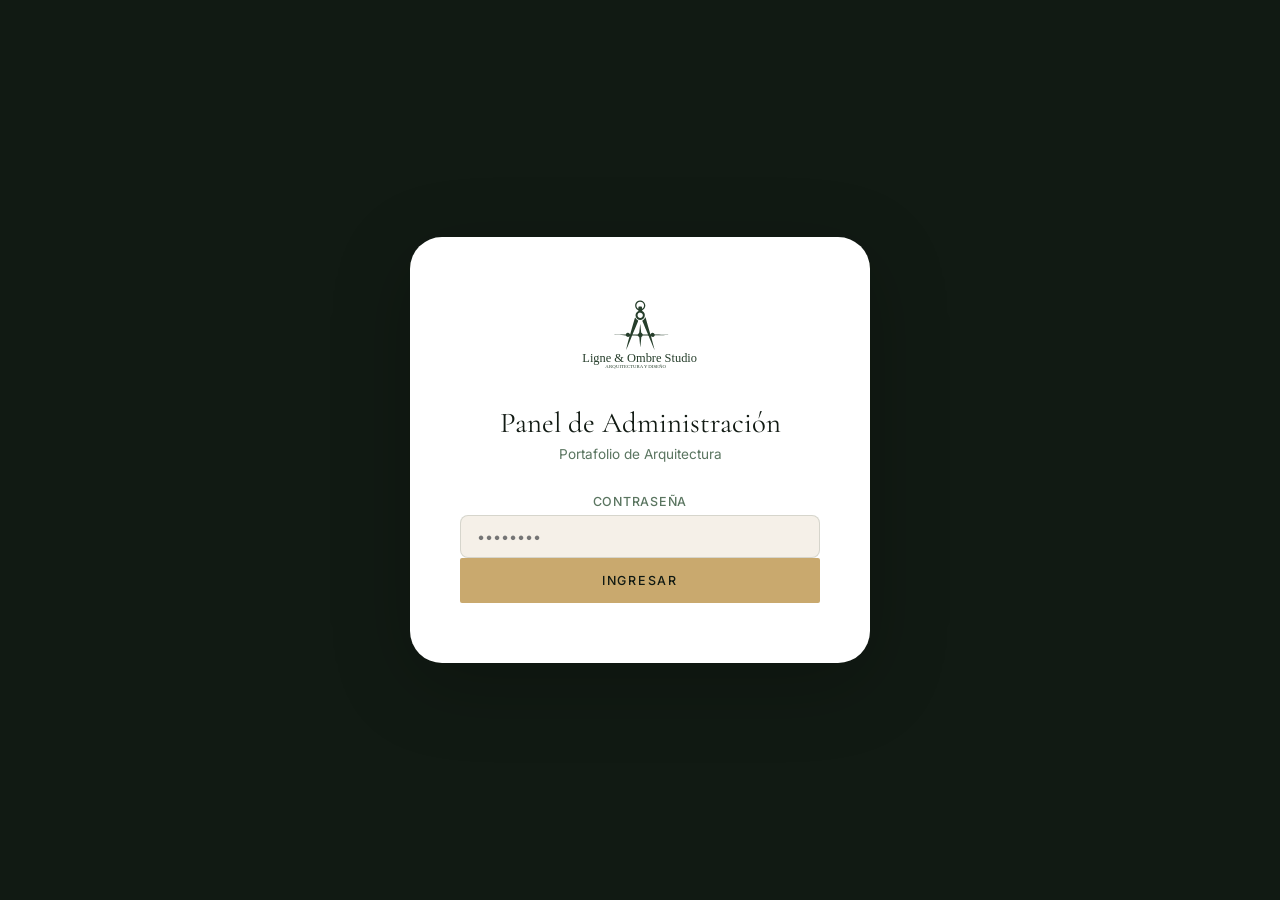
==== admin-arq.html @ 2bd58216 "Commit inicial: Estructura base de la página de Alex" ====
<!DOCTYPE html>
<html lang="es">
<head>
  <meta charset="UTF-8">
  <meta name="viewport" content="width=device-width, initial-scale=1.0">
  <title>Admin — Portafolio | Ligne & Ombre Studio</title>
  <link rel="stylesheet" href="css/main.css">
  <link rel="stylesheet" href="css/admin.css">
</head>
<body class="admin-body">

  <div id="loginScreen" class="admin-login">
    <div class="admin-login__box">
      <img src="assets/logo.svg" alt="Logo" class="admin-login__logo">
      <h1 class="admin-login__title">Panel de Administración</h1>
      <p class="admin-login__sub">Portafolio de Arquitectura</p>
      <div class="admin-field">
        <label class="admin-label">Contraseña</label>
        <input type="password" id="pwInput" class="admin-input" placeholder="••••••••" onkeydown="if(event.key==='Enter') doLogin()">
      </div>
      <button class="btn btn--primary admin-login__btn" onclick="doLogin()">Ingresar</button>
      <p id="loginError" class="admin-error" style="display:none">Contraseña incorrecta</p>
    </div>
  </div>

  <div id="adminPanel" style="display:none">
    <header class="admin-header">
      <div class="admin-header__inner">
        <a href="index.html" class="admin-header__logo"><img src="assets/logo.svg" alt="Logo" style="height:48px"></a>
        <h2 class="admin-header__title">Panel — Portafolio</h2>
        <div class="admin-header__actions">
          <a href="admin-muebles.html" class="btn btn--outline-dark" style="font-size:.74rem;padding:10px 20px">Ir a Muebles</a>
          <button class="btn btn--outline-dark" onclick="doLogout()" style="font-size:.74rem;padding:10px 20px">Cerrar sesión</button>
        </div>
      </div>
    </header>

    <main class="admin-main">
      <div class="admin-container">

        <!-- FORM -->
        <section class="admin-card">
          <h3 class="admin-card__title" id="formTitle">Agregar Proyecto</h3>
          <input type="hidden" id="editId">
          <div class="admin-grid-2">
            <div class="admin-field">
              <label class="admin-label">Título del proyecto *</label>
              <input type="text" id="pTitle" class="admin-input" placeholder="Residencia Nativa">
            </div>
            <div class="admin-field">
              <label class="admin-label">Categoría *</label>
              <select id="pCat" class="admin-input">
                <option value="Residencial">Residencial</option>
                <option value="Comercial">Comercial</option>
                <option value="Interiorismo">Interiorismo</option>
                <option value="Reforma">Reforma</option>
              </select>
            </div>
            <div class="admin-field">
              <label class="admin-label">Año</label>
              <input type="text" id="pYear" class="admin-input" placeholder="2024">
            </div>
            <div class="admin-field">
              <label class="admin-label">Imagen (URL o subir archivo)</label>
              <input type="file" id="pImgFile" class="admin-input" accept="image/*" onchange="previewImage(this,'pPreview')">
              <input type="text" id="pImgUrl" class="admin-input" placeholder="https://... o dejar vacío si subiste archivo" style="margin-top:8px">
            </div>
          </div>
          <div class="admin-field">
            <label class="admin-label">Descripción</label>
            <textarea id="pDesc" class="admin-input admin-textarea" placeholder="Descripción del proyecto..."></textarea>
          </div>
          <div id="pPreview" class="admin-img-preview" style="display:none">
            <img id="pPreviewImg" src="" alt="Preview" style="max-height:200px;border-radius:8px;object-fit:cover;">
          </div>
          <div class="admin-form-actions">
            <button class="btn btn--primary" onclick="saveProject()">Guardar proyecto</button>
            <button class="btn btn--outline-dark" onclick="resetForm()" id="cancelBtn" style="display:none">Cancelar edición</button>
          </div>
          <p id="formMsg" class="admin-msg" style="display:none"></p>
        </section>

        <!-- LISTA -->
        <section class="admin-card">
          <div class="admin-card__header">
            <h3 class="admin-card__title">Proyectos en portafolio</h3>
            <span id="countBadge" class="admin-badge">0</span>
          </div>
          <div id="projectList" class="admin-list"></div>
        </section>

      </div>
    </main>
  </div>

  <script src="js/admin-arq.js"></script>
</body>
</html>
---- css/main.css ----
/* ================================================
   LIGNE & OMBRE STUDIO — Global Design System
   ================================================ */

@import url('https://fonts.googleapis.com/css2?family=Cormorant+Garamond:ital,wght@0,300;0,400;0,500;0,600;1,300;1,400&family=Inter:wght@300;400;500;600&display=swap');

/* ── TOKENS ── */
:root {
  --clr-forest:       #263e2b;
  --clr-forest-dark:  #111a13;
  --clr-forest-mid:   #1e3324;
  --clr-forest-light: #3d5e40;
  --clr-cream:        #e8e0d0;
  --clr-cream-light:  #f5f0e8;
  --clr-gold:         #c9a96e;
  --clr-gold-light:   #dfc08a;
  --clr-white:        #ffffff;
  --clr-text-dark:    #1a2a1c;
  --clr-text-muted:   #5a7560;

  --font-display: 'Cormorant Garamond', Georgia, serif;
  --font-body:    'Inter', system-ui, sans-serif;

  --radius-sm:  4px;
  --radius-md:  8px;
  --radius-lg:  16px;
  --radius-xl:  32px;

  --shadow-sm:  0 2px 12px rgba(0,0,0,.08);
  --shadow-md:  0 8px 40px rgba(0,0,0,.14);
  --shadow-lg:  0 20px 80px rgba(0,0,0,.22);

  --transition: .45s cubic-bezier(.22,1,.36,1);
  --transition-fast: .2s ease;

  --nav-h: 80px;
}

/* ── RESET ── */
*, *::before, *::after { box-sizing: border-box; margin: 0; padding: 0; }
html { scroll-behavior: smooth; font-size: 16px; }
body {
  font-family: var(--font-body);
  color: var(--clr-text-dark);
  background: var(--clr-white);
  overflow-x: hidden;
  cursor: none;
}
img { display: block; max-width: 100%; }
a  { text-decoration: none; color: inherit; }
ul { list-style: none; }
button { cursor: none; border: none; background: none; font-family: inherit; }

/* ── CUSTOM CURSOR ── */
.cursor {
  position: fixed;
  pointer-events: none;
  z-index: 9999;
  mix-blend-mode: difference;
}
.cursor__dot {
  width: 8px; height: 8px;
  background: var(--clr-white);
  border-radius: 50%;
  position: fixed;
  top: 0; left: 0;
  transform: translate(-50%,-50%);
  transition: width .2s, height .2s, opacity .2s;
}
.cursor__circle {
  width: 36px; height: 36px;
  border: 1.5px solid var(--clr-white);
  border-radius: 50%;
  position: fixed;
  top: 0; left: 0;
  transform: translate(-50%,-50%);
  transition: transform .12s ease, width .3s, height .3s;
  pointer-events: none;
}
body:hover .cursor__circle { opacity: 1; }

/* ── SCROLLBAR ── */
::-webkit-scrollbar { width: 5px; }
::-webkit-scrollbar-track { background: var(--clr-forest-dark); }
::-webkit-scrollbar-thumb { background: var(--clr-gold); border-radius: 3px; }

/* ── TYPOGRAPHY ── */
.t-display {
  font-family: var(--font-display);
  font-weight: 300;
  line-height: 1.1;
  letter-spacing: -.01em;
}
.t-label {
  font-family: var(--font-body);
  font-size: .72rem;
  font-weight: 500;
  letter-spacing: .18em;
  text-transform: uppercase;
}

/* ── NAVIGATION ── */
.nav {
  position: fixed;
  top: 0; left: 0; right: 0;
  z-index: 100;
  height: var(--nav-h);
  display: flex;
  align-items: center;
  padding: 0 5vw;
  justify-content: space-between;
  transition: background var(--transition), backdrop-filter var(--transition), box-shadow var(--transition);
}
.nav.scrolled {
  background: rgba(17,26,19,.92);
  backdrop-filter: blur(20px);
  box-shadow: 0 1px 0 rgba(255,255,255,.06);
}
.nav__logo { display: flex; align-items: center; gap: 12px; }
.nav__logo img { height: 68px; width: auto; }
.nav__logo svg { height: 68px; width: auto; }
.nav__logo-text {
  font-family: var(--font-display);
  font-size: 1rem;
  font-weight: 400;
  color: var(--clr-cream);
  line-height: 1.2;
  letter-spacing: .04em;
}
.nav__links { display: flex; align-items: center; gap: 40px; }
.nav__links a {
  font-size: .8rem;
  font-weight: 500;
  letter-spacing: .12em;
  text-transform: uppercase;
  color: var(--clr-cream);
  opacity: .8;
  transition: opacity var(--transition-fast), color var(--transition-fast);
  position: relative;
}
.nav__links a::after {
  content: '';
  position: absolute;
  bottom: -4px; left: 0;
  width: 0; height: 1px;
  background: var(--clr-gold);
  transition: width var(--transition);
}
.nav__links a:hover { opacity: 1; color: var(--clr-gold); }
.nav__links a:hover::after { width: 100%; }
.nav__cta {
  padding: 10px 24px;
  border: 1px solid var(--clr-gold);
  color: var(--clr-gold) !important;
  border-radius: 2px;
  font-size: .75rem !important;
  letter-spacing: .14em !important;
  opacity: 1 !important;
  transition: background var(--transition), color var(--transition) !important;
}
.nav__cta:hover { background: var(--clr-gold) !important; color: var(--clr-forest-dark) !important; }
.nav__cta::after { display: none !important; }

/* ── HAMBURGER (mobile) ── */
.nav__burger {
  display: none;
  flex-direction: column;
  gap: 5px;
  width: 28px;
  cursor: pointer;
  padding: 4px;
}
.nav__burger span {
  display: block; height: 1.5px;
  background: var(--clr-cream);
  transition: var(--transition);
}
.nav__mobile {
  display: none;
  position: fixed;
  inset: 0;
  background: var(--clr-forest-dark);
  z-index: 99;
  flex-direction: column;
  align-items: center;
  justify-content: center;
  gap: 40px;
}
.nav__mobile.open { display: flex; }
.nav__mobile a {
  font-family: var(--font-display);
  font-size: 2.5rem;
  font-weight: 300;
  color: var(--clr-cream);
  letter-spacing: .06em;
  transition: color var(--transition);
}
.nav__mobile a:hover { color: var(--clr-gold); }
.nav__mobile-close {
  position: absolute;
  top: 28px; right: 5vw;
  font-size: 2rem;
  color: var(--clr-cream);
  cursor: pointer;
}

/* ── SECTION WRAPPER ── */
.section { padding: clamp(80px,12vw,140px) 5vw; }
.section--dark { background: var(--clr-forest-dark); color: var(--clr-cream); }
.section--forest { background: var(--clr-forest); color: var(--clr-cream); }
.section--cream { background: var(--clr-cream-light); }
.container { max-width: 1280px; margin: 0 auto; }

/* ── SECTION HEADER ── */
.sec-header { margin-bottom: clamp(50px,8vw,90px); }
.sec-header__eyebrow {
  color: var(--clr-gold);
  margin-bottom: 16px;
}
.sec-header__title {
  font-family: var(--font-display);
  font-size: clamp(2.4rem,5vw,4.5rem);
  font-weight: 300;
  line-height: 1.05;
  max-width: 700px;
}
.sec-header__title em { font-style: italic; color: var(--clr-gold); }
.sec-header__line {
  display: block;
  width: 60px; height: 1px;
  background: var(--clr-gold);
  margin-top: 28px;
}

/* ── BUTTONS ── */
.btn {
  display: inline-flex;
  align-items: center;
  gap: 10px;
  padding: 15px 36px;
  font-family: var(--font-body);
  font-size: .78rem;
  font-weight: 500;
  letter-spacing: .14em;
  text-transform: uppercase;
  border-radius: 2px;
  transition: var(--transition);
  cursor: pointer;
}
.btn--primary {
  background: var(--clr-gold);
  color: var(--clr-forest-dark);
}
.btn--primary:hover {
  background: var(--clr-gold-light);
  transform: translateY(-2px);
  box-shadow: 0 8px 30px rgba(201,169,110,.35);
}
.btn--outline {
  border: 1px solid rgba(255,255,255,.4);
  color: var(--clr-white);
}
.btn--outline:hover {
  border-color: var(--clr-gold);
  color: var(--clr-gold);
  transform: translateY(-2px);
}
.btn--outline-dark {
  border: 1px solid var(--clr-forest);
  color: var(--clr-forest);
}
.btn--outline-dark:hover {
  background: var(--clr-forest);
  color: var(--clr-white);
}
.btn svg { transition: transform var(--transition); }
.btn:hover svg { transform: translateX(4px); }

/* ── REVEAL ANIMATIONS ── */
.reveal {
  opacity: 0;
  transform: translateY(40px);
  transition: opacity .8s cubic-bezier(.22,1,.36,1), transform .8s cubic-bezier(.22,1,.36,1);
}
.reveal.visible { opacity: 1; transform: translateY(0); }
.reveal-left {
  opacity: 0;
  transform: translateX(-50px);
  transition: opacity .8s cubic-bezier(.22,1,.36,1), transform .8s cubic-bezier(.22,1,.36,1);
}
.reveal-left.visible { opacity: 1; transform: translateX(0); }
.reveal-right {
  opacity: 0;
  transform: translateX(50px);
  transition: opacity .8s cubic-bezier(.22,1,.36,1), transform .8s cubic-bezier(.22,1,.36,1);
}
.reveal-right.visible { opacity: 1; transform: translateX(0); }

/* ── FOOTER ── */
.footer {
  background: var(--clr-forest-dark);
  color: var(--clr-cream);
  padding: 60px 5vw 30px;
}
.footer__inner {
  max-width: 1280px;
  margin: 0 auto;
  display: grid;
  grid-template-columns: 1fr auto;
  gap: 40px;
  align-items: start;
  border-bottom: 1px solid rgba(255,255,255,.1);
  padding-bottom: 40px;
  margin-bottom: 28px;
}
.footer__logo img { height: 70px; width: auto; opacity: .9; }
.footer__logo svg { height: 60px; width: auto; opacity: .85; }
.footer__tagline {
  font-family: var(--font-display);
  font-size: 1.1rem;
  font-weight: 300;
  color: var(--clr-cream);
  opacity: .7;
  margin-top: 12px;
  letter-spacing: .04em;
}
.footer__links { display: flex; flex-direction: column; gap: 12px; align-items: flex-end; }
.footer__links a {
  font-size: .78rem;
  letter-spacing: .1em;
  text-transform: uppercase;
  color: var(--clr-cream);
  opacity: .6;
  transition: opacity var(--transition-fast), color var(--transition-fast);
}
.footer__links a:hover { opacity: 1; color: var(--clr-gold); }
.footer__copy {
  max-width: 1280px;
  margin: 0 auto;
  display: flex;
  justify-content: space-between;
  align-items: center;
  font-size: .72rem;
  letter-spacing: .06em;
  color: rgba(232,224,208,.35);
}

/* ── WHATSAPP FLOAT ── */
.wa-float {
  position: fixed;
  bottom: 32px; right: 32px;
  z-index: 90;
  width: 56px; height: 56px;
  background: #25D366;
  border-radius: 50%;
  display: flex;
  align-items: center;
  justify-content: center;
  box-shadow: 0 4px 20px rgba(37,211,102,.4);
  transition: transform var(--transition), box-shadow var(--transition);
}
.wa-float:hover {
  transform: scale(1.1) translateY(-3px);
  box-shadow: 0 8px 30px rgba(37,211,102,.5);
}
.wa-float svg { width: 28px; height: 28px; fill: white; }

/* ── MODAL ── */
.modal-overlay {
  position: fixed;
  inset: 0;
  background: rgba(17,26,19,.9);
  backdrop-filter: blur(12px);
  z-index: 200;
  display: flex;
  align-items: center;
  justify-content: center;
  padding: 20px;
  opacity: 0;
  pointer-events: none;
  transition: opacity .4s;
}
.modal-overlay.open { opacity: 1; pointer-events: all; }
.modal {
  background: var(--clr-white);
  border-radius: var(--radius-lg);
  max-width: 900px;
  width: 100%;
  max-height: 90vh;
  overflow-y: auto;
  transform: scale(.95);
  transition: transform .4s cubic-bezier(.22,1,.36,1);
}
.modal-overlay.open .modal { transform: scale(1); }
.modal__img { width: 100%; height: 400px; object-fit: cover; border-radius: var(--radius-lg) var(--radius-lg) 0 0; }
.modal__body { padding: 36px; }
.modal__cat {
  font-size: .7rem;
  letter-spacing: .18em;
  text-transform: uppercase;
  color: var(--clr-gold);
  margin-bottom: 10px;
}
.modal__title {
  font-family: var(--font-display);
  font-size: 2rem;
  font-weight: 400;
  color: var(--clr-forest-dark);
  margin-bottom: 16px;
}
.modal__desc {
  font-size: .9rem;
  line-height: 1.8;
  color: var(--clr-text-muted);
}
.modal__close {
  position: absolute;
  top: 20px; right: 20px;
  width: 40px; height: 40px;
  background: rgba(255,255,255,.15);
  backdrop-filter: blur(10px);
  border-radius: 50%;
  display: flex;
  align-items: center;
  justify-content: center;
  color: white;
  font-size: 1.2rem;
  cursor: pointer;
  transition: background var(--transition-fast);
}
.modal__close:hover { background: rgba(255,255,255,.25); }

/* ── LOGO EN FONDOS OSCUROS (convertir a blanco) ── */
.nav__logo img,
.hero__logo-big,
.footer__logo img,
.footer__logo svg,
.contacto__card-logo {
  filter: brightness(0) invert(1);
}

/* ── LOADING PROGRESS BAR ── */
.progress-bar {
  position: fixed;
  top: 0; left: 0;
  height: 2px;
  background: linear-gradient(90deg, var(--clr-forest), var(--clr-gold));
  z-index: 9999;
  transition: width .3s;
  width: 0%;
}

/* ── RESPONSIVE ── */
@media (max-width: 768px) {
  .nav__links { display: none; }
  .nav__burger { display: flex; }
  body { cursor: auto; }
  .cursor { display: none; }
  .footer__inner { grid-template-columns: 1fr; }
  .footer__links { align-items: flex-start; }
}
---- css/admin.css ----
/* ================================================
   LIGNE & OMBRE STUDIO — admin.css
   ================================================ */

.admin-body {
  background: #f0ede8;
  min-height: 100vh;
  cursor: auto;
  font-family: var(--font-body);
}

/* ── LOGIN ── */
.admin-login {
  min-height: 100vh;
  display: flex;
  align-items: center;
  justify-content: center;
  padding: 20px;
  background: var(--clr-forest-dark);
}
.admin-login__box {
  background: var(--clr-white);
  border-radius: var(--radius-xl);
  padding: 60px 50px;
  max-width: 460px;
  width: 100%;
  text-align: center;
  box-shadow: var(--shadow-lg);
}
.admin-login__logo {
  height: 80px; width: auto;
  margin: 0 auto 28px;
}
.admin-login__title {
  font-family: var(--font-display);
  font-size: 1.8rem; font-weight: 400;
  color: var(--clr-forest-dark);
  margin-bottom: 6px;
}
.admin-login__sub {
  font-size: .85rem; color: var(--clr-text-muted);
  margin-bottom: 32px;
}
.admin-login__btn { width: 100%; justify-content: center; }
.admin-error {
  color: #c0392b; font-size: .82rem;
  margin-top: 12px;
}

/* ── HEADER ── */
.admin-header {
  background: var(--clr-forest-dark);
  position: sticky; top: 0; z-index: 50;
  box-shadow: 0 2px 20px rgba(0,0,0,.3);
}
.admin-header__inner {
  max-width: 1100px; margin: 0 auto;
  padding: 16px 24px;
  display: flex; align-items: center; gap: 20px;
}
.admin-header__title {
  font-family: var(--font-display);
  font-size: 1.1rem; font-weight: 400;
  color: var(--clr-cream); flex: 1;
}
.admin-header__actions { display: flex; gap: 10px; }
.admin-header__actions .btn {
  background: transparent;
  color: rgba(232,224,208,.7);
  border-color: rgba(232,224,208,.25);
}
.admin-header__actions .btn:hover {
  background: rgba(255,255,255,.08);
  color: var(--clr-cream);
  border-color: rgba(232,224,208,.5);
}

/* ── MAIN ── */
.admin-main { padding: 40px 24px; }
.admin-container { max-width: 1100px; margin: 0 auto; display: flex; flex-direction: column; gap: 32px; }

/* ── CARD ── */
.admin-card {
  background: var(--clr-white);
  border-radius: var(--radius-lg);
  padding: 36px;
  box-shadow: var(--shadow-sm);
}
.admin-card__header {
  display: flex; align-items: center; gap: 12px; margin-bottom: 24px;
}
.admin-card__title {
  font-family: var(--font-display);
  font-size: 1.4rem; font-weight: 400;
  color: var(--clr-forest-dark); margin-bottom: 24px;
}
.admin-card__header .admin-card__title { margin-bottom: 0; }
.admin-badge {
  background: var(--clr-gold); color: var(--clr-forest-dark);
  font-size: .72rem; font-weight: 600;
  padding: 4px 10px; border-radius: 100px;
  letter-spacing: .04em;
}

/* ── FORM ── */
.admin-grid-2 {
  display: grid; grid-template-columns: 1fr 1fr; gap: 20px; margin-bottom: 20px;
}
.admin-field { display: flex; flex-direction: column; gap: 6px; }
.admin-label {
  font-size: .78rem; font-weight: 500;
  letter-spacing: .06em; text-transform: uppercase;
  color: var(--clr-text-muted);
}
.admin-input {
  padding: 12px 16px;
  border: 1.5px solid rgba(38,62,43,.15);
  border-radius: var(--radius-md);
  font-family: var(--font-body); font-size: .9rem;
  color: var(--clr-text-dark);
  background: var(--clr-cream-light);
  transition: border-color var(--transition-fast), box-shadow var(--transition-fast);
  outline: none;
}
.admin-input:focus {
  border-color: var(--clr-forest);
  box-shadow: 0 0 0 3px rgba(38,62,43,.1);
}
.admin-textarea {
  min-height: 120px; resize: vertical; line-height: 1.6;
}
select.admin-input { cursor: pointer; }
.admin-img-preview {
  margin: 16px 0;
  padding: 16px;
  border: 1.5px dashed rgba(38,62,43,.2);
  border-radius: var(--radius-md);
  background: var(--clr-cream-light);
}
.admin-form-actions { display: flex; gap: 12px; margin-top: 24px; flex-wrap: wrap; }
.admin-msg {
  margin-top: 12px; font-size: .84rem; font-weight: 500;
  padding: 10px 16px; border-radius: var(--radius-md);
}
.admin-msg.ok { background: rgba(38,62,43,.1); color: var(--clr-forest); }
.admin-msg.err { background: rgba(192,57,43,.1); color: #c0392b; }

/* ── LIST ── */
.admin-list { display: flex; flex-direction: column; gap: 12px; }
.admin-list-item {
  display: flex; align-items: center; gap: 16px;
  padding: 16px;
  border: 1.5px solid rgba(38,62,43,.1);
  border-radius: var(--radius-md);
  background: var(--clr-cream-light);
  transition: border-color var(--transition-fast);
}
.admin-list-item:hover { border-color: rgba(38,62,43,.3); }
.admin-list-img {
  width: 72px; height: 60px;
  object-fit: cover; border-radius: var(--radius-sm);
  flex-shrink: 0;
  background: rgba(38,62,43,.1);
}
.admin-list-info { flex: 1; min-width: 0; }
.admin-list-name {
  font-family: var(--font-display); font-size: 1.05rem;
  font-weight: 400; color: var(--clr-forest-dark);
  margin-bottom: 4px;
  white-space: nowrap; overflow: hidden; text-overflow: ellipsis;
}
.admin-list-meta {
  font-size: .74rem; color: var(--clr-gold);
  letter-spacing: .06em; text-transform: uppercase;
}
.admin-list-actions { display: flex; gap: 8px; flex-shrink: 0; }
.admin-btn-edit,
.admin-btn-del {
  padding: 8px 16px;
  border-radius: var(--radius-sm);
  font-size: .74rem; font-weight: 500;
  letter-spacing: .06em; text-transform: uppercase;
  cursor: pointer; border: none; transition: var(--transition);
}
.admin-btn-edit {
  background: rgba(38,62,43,.1); color: var(--clr-forest);
}
.admin-btn-edit:hover { background: rgba(38,62,43,.2); }
.admin-btn-del {
  background: rgba(192,57,43,.1); color: #c0392b;
}
.admin-btn-del:hover { background: rgba(192,57,43,.2); }
.admin-list-empty {
  text-align: center; padding: 40px;
  color: var(--clr-text-muted); font-size: .9rem;
  font-family: var(--font-display); font-size: 1.1rem;
}

@media (max-width: 700px) {
  .admin-grid-2 { grid-template-columns: 1fr; }
  .admin-card { padding: 24px; }
  .admin-header__inner { flex-wrap: wrap; }
  .admin-list-item { flex-wrap: wrap; }
}
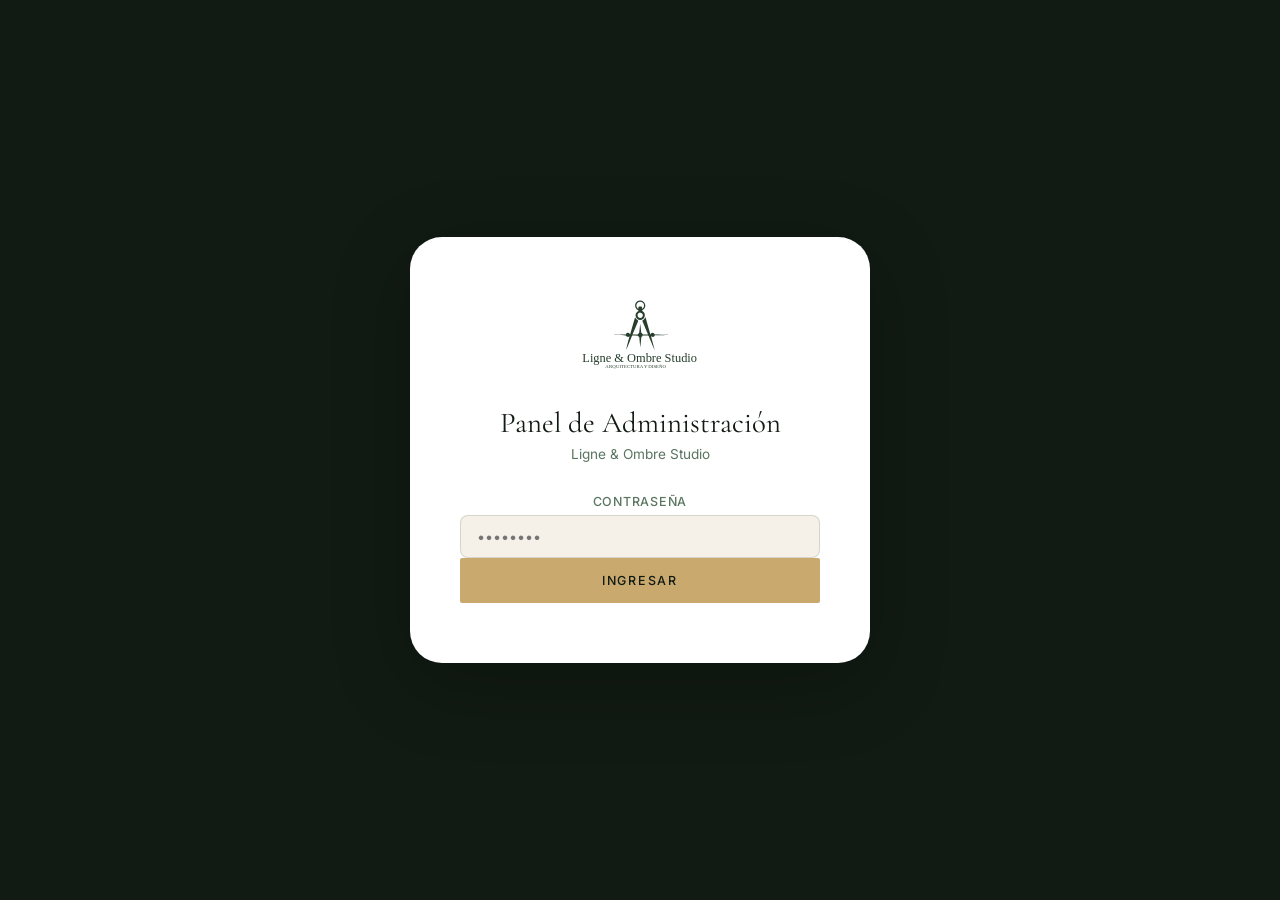
==== commit 0989519e: "Actualizacion panel de administrador" ====
--- a/admin-arq.html
+++ b/admin-arq.html
@@ -2,97 +2,13 @@
 <html lang="es">
 <head>
   <meta charset="UTF-8">
-  <meta name="viewport" content="width=device-width, initial-scale=1.0">
-  <title>Admin — Portafolio | Ligne & Ombre Studio</title>
-  <link rel="stylesheet" href="css/main.css">
-  <link rel="stylesheet" href="css/admin.css">
+  <meta http-equiv="refresh" content="0; url=admin.html">
+  <title>Redireccionando...</title>
+  <script>
+    window.location.href = "admin.html";
+  </script>
 </head>
-<body class="admin-body">
-
-  <div id="loginScreen" class="admin-login">
-    <div class="admin-login__box">
-      <img src="assets/logo.svg" alt="Logo" class="admin-login__logo">
-      <h1 class="admin-login__title">Panel de Administración</h1>
-      <p class="admin-login__sub">Portafolio de Arquitectura</p>
-      <div class="admin-field">
-        <label class="admin-label">Contraseña</label>
-        <input type="password" id="pwInput" class="admin-input" placeholder="••••••••" onkeydown="if(event.key==='Enter') doLogin()">
-      </div>
-      <button class="btn btn--primary admin-login__btn" onclick="doLogin()">Ingresar</button>
-      <p id="loginError" class="admin-error" style="display:none">Contraseña incorrecta</p>
-    </div>
-  </div>
-
-  <div id="adminPanel" style="display:none">
-    <header class="admin-header">
-      <div class="admin-header__inner">
-        <a href="index.html" class="admin-header__logo"><img src="assets/logo.svg" alt="Logo" style="height:48px"></a>
-        <h2 class="admin-header__title">Panel — Portafolio</h2>
-        <div class="admin-header__actions">
-          <a href="admin-muebles.html" class="btn btn--outline-dark" style="font-size:.74rem;padding:10px 20px">Ir a Muebles</a>
-          <button class="btn btn--outline-dark" onclick="doLogout()" style="font-size:.74rem;padding:10px 20px">Cerrar sesión</button>
-        </div>
-      </div>
-    </header>
-
-    <main class="admin-main">
-      <div class="admin-container">
-
-        <!-- FORM -->
-        <section class="admin-card">
-          <h3 class="admin-card__title" id="formTitle">Agregar Proyecto</h3>
-          <input type="hidden" id="editId">
-          <div class="admin-grid-2">
-            <div class="admin-field">
-              <label class="admin-label">Título del proyecto *</label>
-              <input type="text" id="pTitle" class="admin-input" placeholder="Residencia Nativa">
-            </div>
-            <div class="admin-field">
-              <label class="admin-label">Categoría *</label>
-              <select id="pCat" class="admin-input">
-                <option value="Residencial">Residencial</option>
-                <option value="Comercial">Comercial</option>
-                <option value="Interiorismo">Interiorismo</option>
-                <option value="Reforma">Reforma</option>
-              </select>
-            </div>
-            <div class="admin-field">
-              <label class="admin-label">Año</label>
-              <input type="text" id="pYear" class="admin-input" placeholder="2024">
-            </div>
-            <div class="admin-field">
-              <label class="admin-label">Imagen (URL o subir archivo)</label>
-              <input type="file" id="pImgFile" class="admin-input" accept="image/*" onchange="previewImage(this,'pPreview')">
-              <input type="text" id="pImgUrl" class="admin-input" placeholder="https://... o dejar vacío si subiste archivo" style="margin-top:8px">
-            </div>
-          </div>
-          <div class="admin-field">
-            <label class="admin-label">Descripción</label>
-            <textarea id="pDesc" class="admin-input admin-textarea" placeholder="Descripción del proyecto..."></textarea>
-          </div>
-          <div id="pPreview" class="admin-img-preview" style="display:none">
-            <img id="pPreviewImg" src="" alt="Preview" style="max-height:200px;border-radius:8px;object-fit:cover;">
-          </div>
-          <div class="admin-form-actions">
-            <button class="btn btn--primary" onclick="saveProject()">Guardar proyecto</button>
-            <button class="btn btn--outline-dark" onclick="resetForm()" id="cancelBtn" style="display:none">Cancelar edición</button>
-          </div>
-          <p id="formMsg" class="admin-msg" style="display:none"></p>
-        </section>
-
-        <!-- LISTA -->
-        <section class="admin-card">
-          <div class="admin-card__header">
-            <h3 class="admin-card__title">Proyectos en portafolio</h3>
-            <span id="countBadge" class="admin-badge">0</span>
-          </div>
-          <div id="projectList" class="admin-list"></div>
-        </section>
-
-      </div>
-    </main>
-  </div>
-
-  <script src="js/admin-arq.js"></script>
+<body>
+  <p>Redireccionando al panel de administración general. Si no se redirige automáticamente, haz clic <a href="admin.html">aquí</a>.</p>
 </body>
 </html>
